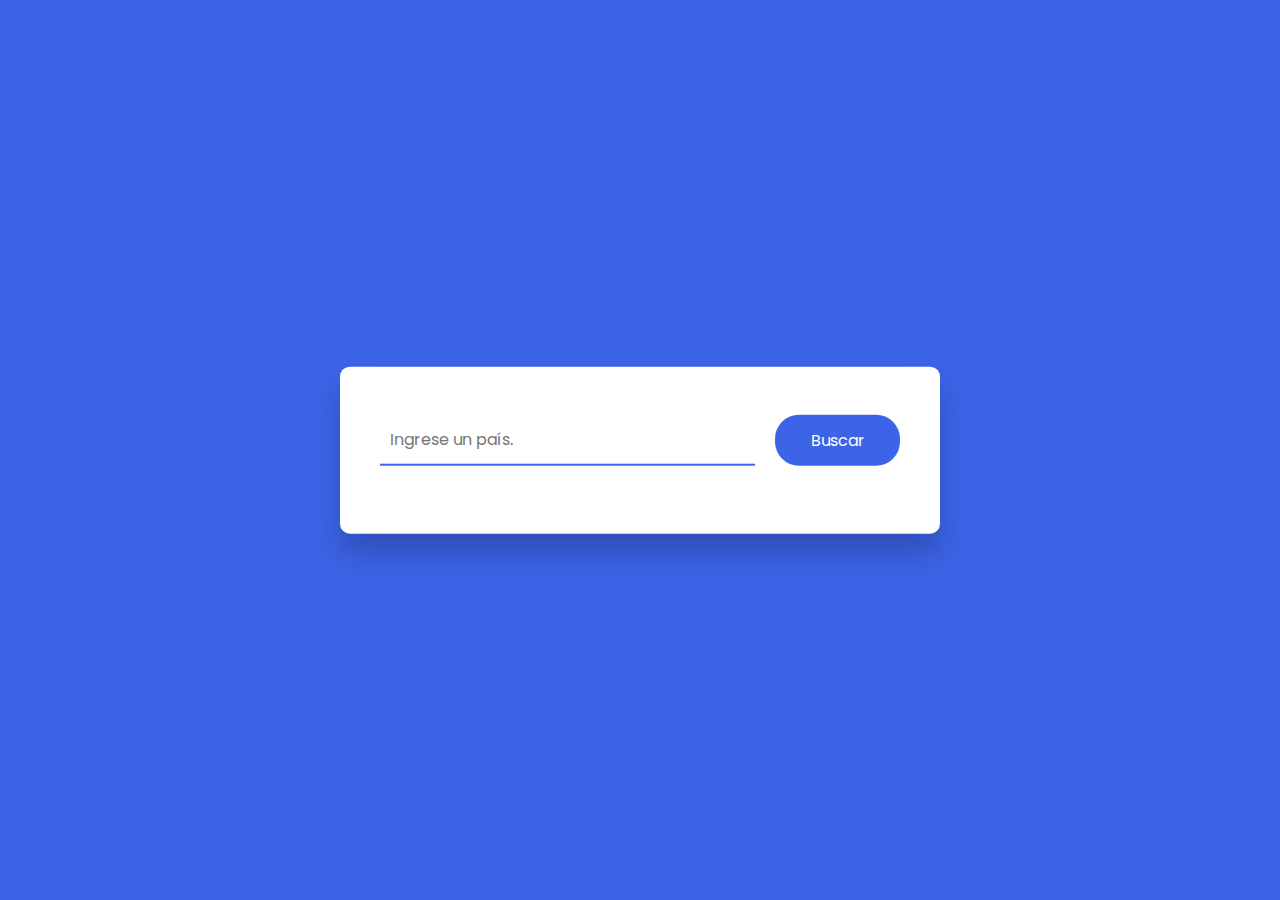
==== index.html @ ca11f045 "Buscador de paises" ====
<!DOCTYPE html>
<html lang="en">
  <head>
    <meta name="viewport" content="width=device-width, initial-scale=1.0" />
    <title>Country Guide App</title>
    <!--Fuentes de Google -->
    <link
      href="https://fonts.googleapis.com/css2?family=Poppins:wght@400;500&display=swap"
      rel="stylesheet"
    />
    <!-- Estilo -->
    <link rel="stylesheet" href="style.css" />
  </head>
  <body>
    <div class="container">
      <div class="cont-busqueda">
        <input
          type="text"
          id="country-inp"
          placeholder="Ingrese un país."
        />
        <button id="search-btn">Buscar</button>
      </div>
      <div id="result"></div>
    </div>
    <!-- JScript -->
    <script src="script.js"></script>
  </body>
</html>
---- style.css ----
* {
    padding: 0;
    margin: 0;
    box-sizing: border-box;
    font-family: "Poppins", sans-serif;
  }
  body {
    background-color: #3d64e6;
  }
  .container {
    background-color: #ffffff;
    width: 80vw;
    max-width: 37.5em;
    padding: 3em 2.5em;
    position: absolute;
    transform: translate(-50%, -50%);
    top: 50%;
    left: 50%;
    border-radius: 0.62em;
    box-shadow: 0 1.25em 1.8em rgba(8, 21, 65, 0.25);
  }
  .cont-busqueda {
    display: grid;
    grid-template-columns: 9fr 3fr;
    gap: 1.25em;
  }
  .cont-busqueda button {
    font-size: 1em;
    background-color: #3d64e6;
    color: #ffffff;
    padding: 0.8em 0;
    border: none;
    border-radius: 1.5em;
  }
  .cont-busqueda input {
    font-size: 1em;
    padding: 0 0.62em;
    border: none;
    border-bottom: 2px solid #3d64e6;
    outline: none;
    color: #222a43;
  }
  #result {
    margin-top: 1.25em;
  }
  .container .flag-img {
    display: block;
    width: 45%;
    min-width: 7.5em;
    margin: 1.8em auto 1.2em auto;
  }
  .container h2 {
    font-weight: 600;
    color: #222a43;
    text-align: center;
    text-transform: uppercase;
    letter-spacing: 2px;
    margin-bottom: 1.8em;
  }
  .data-wrapper {
    margin-bottom: 1em;
    letter-spacing: 0.3px;
  }
  .container h4 {
    display: inline;
    font-weight: 500;
    color: #222a43;
  }
  .container span {
    color: #5d6274;
  }
  .container h3 {
    text-align: center;
    font-size: 1.2em;
    font-weight: 400;
    color: #ff465a;
  }
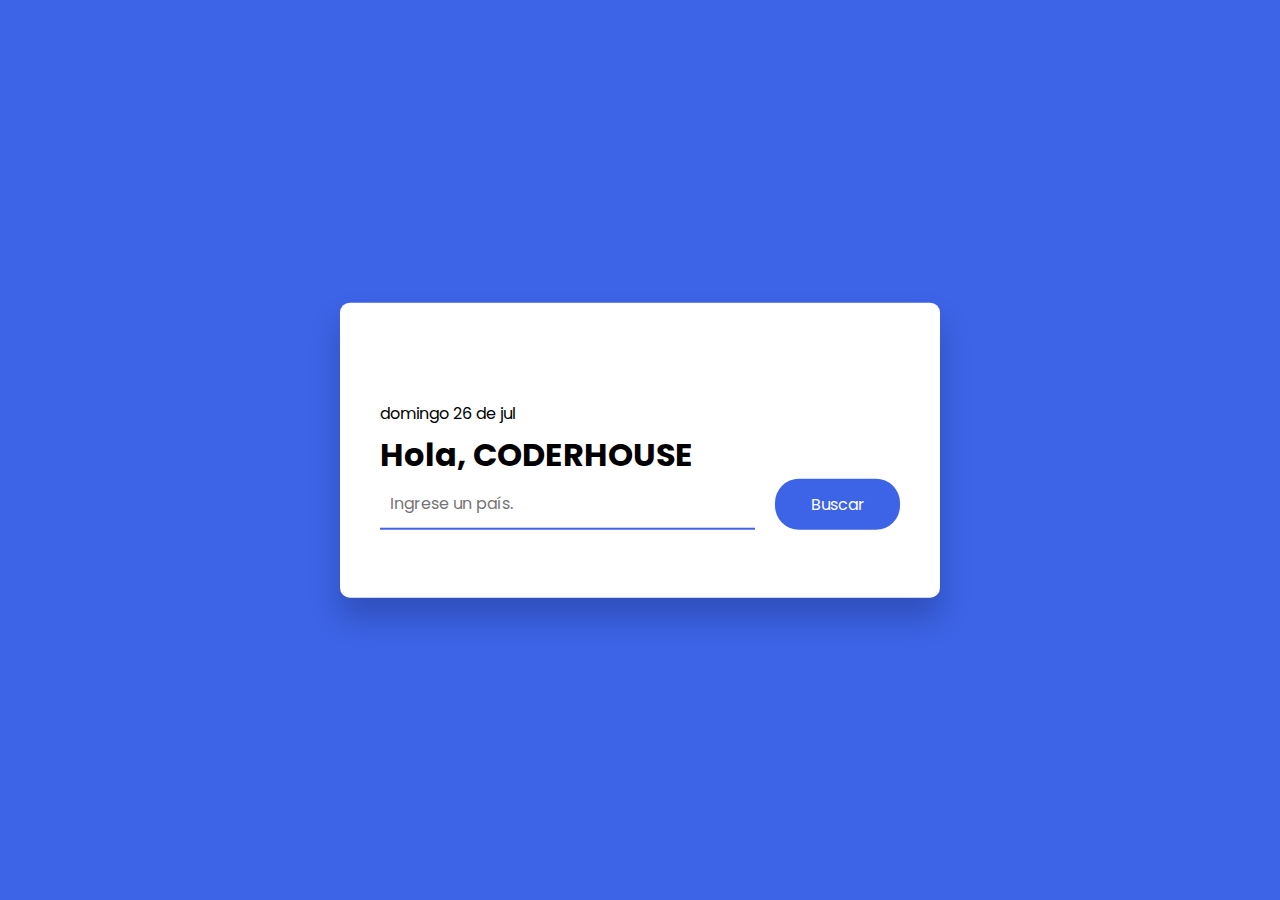
==== commit 9817a9bf: "agregado de fecha" ====
--- a/index.html
+++ b/index.html
@@ -12,7 +12,12 @@
     <link rel="stylesheet" href="style.css" />
   </head>
   <body>
+    
     <div class="container">
+      <div class="perfil">
+        <div id="fecha"></div>
+        <h1>Hola, CODERHOUSE </h1>
+    </div>
       <div class="cont-busqueda">
         <input
           type="text"
--- a/style.css
+++ b/style.css
@@ -6,6 +6,10 @@
   }
   body {
     background-color: #3d64e6;
+  }
+  #fecha {
+    color: var(--white);
+    padding: 50px 0 5px 0px;
   }
   .container {
     background-color: #ffffff;
